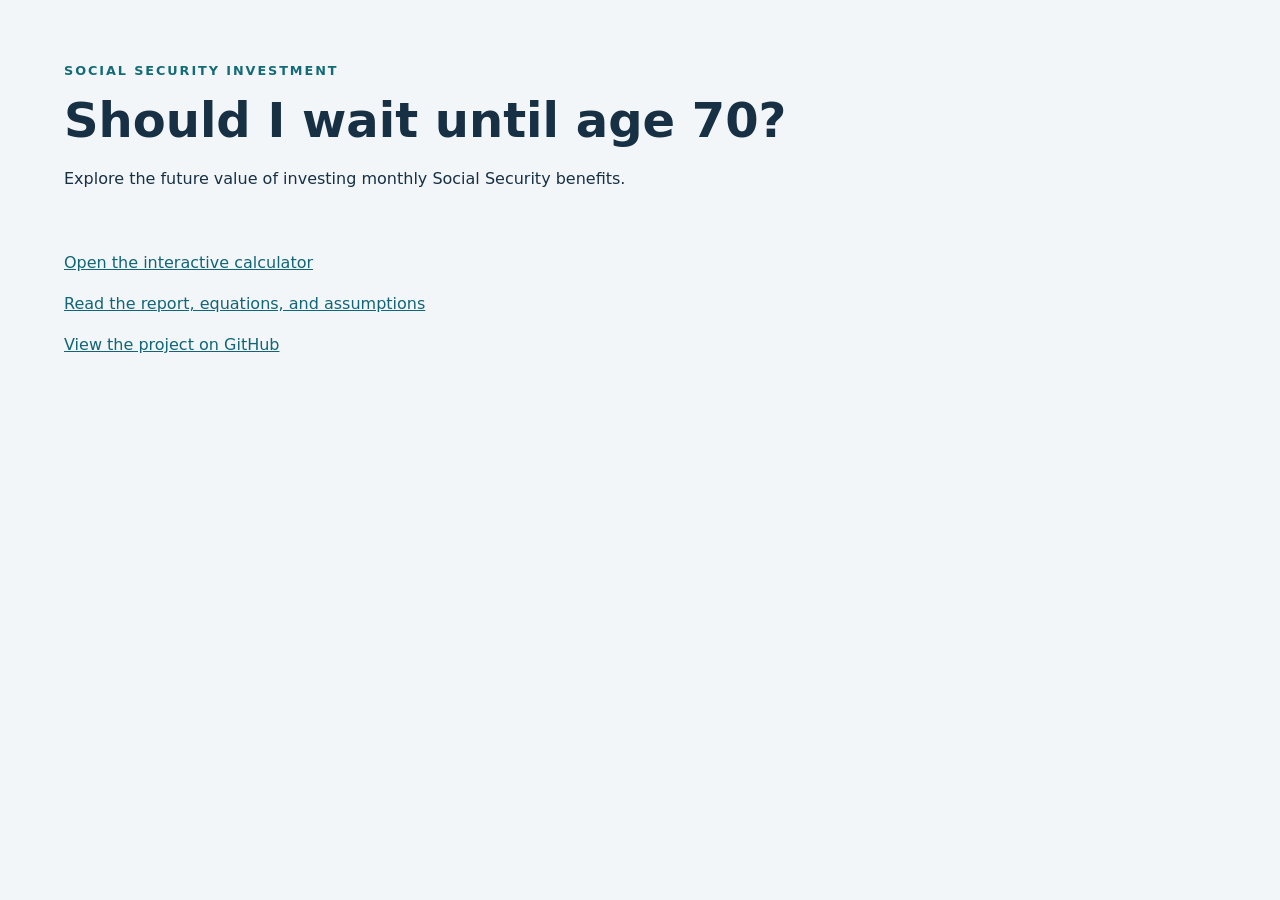
==== index.html @ 6d160672 "Publish Social Security investment report and browser calculator" ====
<!doctype html>
<html lang="en">
<head>
  <meta charset="utf-8">
  <meta name="viewport" content="width=device-width,initial-scale=1">
  <title>Social Security Investment</title>
  <link rel="stylesheet" href="web/style.css">
</head>
<body><main>
  <header><p class="eyebrow">SOCIAL SECURITY INVESTMENT</p>
  <h1>Should I wait until age 70?</h1>
  <p>Explore the future value of investing monthly Social Security benefits.</p></header>
  <p><a href="web/index.html">Open the interactive calculator</a></p>
  <p><a href="https://github.com/Schwarzschild/social-security-investment/blob/main/20261021SocialSecurity.md">Read the report, equations, and assumptions</a></p>
  <p><a href="https://github.com/Schwarzschild/social-security-investment">View the project on GitHub</a></p>
</main></body>
</html>
---- web/style.css ----
:root{font-family:system-ui,sans-serif;color:#173044;background:#f3f6f8;line-height:1.55}*{box-sizing:border-box}body{margin:0}main{max-width:1200px;margin:auto;padding:36px 24px}header{padding:12px 0 28px}h1{font-size:clamp(2rem,5vw,3rem);line-height:1.15;margin:8px 0 18px}h2{font-size:1.3rem;margin-top:28px}.eyebrow{font-weight:700;letter-spacing:.15em;font-size:.8rem;color:#146b78}.badge{display:inline-block;background:#e0eff0;padding:6px 12px;border-radius:20px;font-size:.85rem}fieldset{background:white;border:1px solid #d4dfe6;border-radius:12px;margin:16px 0;padding:20px}legend{font-weight:700;padding:0 8px}.fields{display:grid;grid-template-columns:repeat(auto-fit,minmax(180px,1fr));gap:18px}label{font-size:.85rem;font-weight:600}input,select{display:block;width:100%;padding:10px;margin-top:6px;border:1px solid #9baebb;border-radius:6px;background:white;color:#173044;font:inherit;font-size:1rem}input:disabled{background:#eef2f5}button{border:0;border-radius:7px;padding:12px 20px;background:#146b78;color:white;font:inherit;font-weight:600;cursor:pointer}.secondary{background:#e1e9ef;color:#173044}.actions{display:flex;gap:12px;margin:20px 0}.hint,footer{font-size:.85rem;color:#526777}.hint{margin-bottom:0}.cards{display:grid;grid-template-columns:repeat(auto-fit,minmax(220px,1fr));gap:16px}.card{background:#173f50;color:white;border-radius:10px;padding:20px}.card strong{display:block;font-size:1.65rem;margin-top:8px}.table-wrap{overflow-x:auto;background:white;border:1px solid #d4dfe6;border-radius:10px}table{border-collapse:collapse;width:100%;white-space:nowrap;font-size:.9rem}th,td{text-align:right;padding:12px 16px;border-bottom:1px solid #e2e9ee}th:first-child,td:first-child{text-align:left}thead{background:#e6eef2}tbody tr:nth-child(even){background:#f6f9fa}.charts{display:grid;grid-template-columns:repeat(auto-fit,minmax(min(100%,480px),1fr));gap:20px}.chart{background:white;padding:16px;border:1px solid #d4dfe6;border-radius:10px}.chart h3{font-size:1rem;margin:0 0 12px}.chart svg{width:100%;height:auto}.chart p{font-size:.85rem;margin:4px 0}#error{background:#ffe7e5;padding:16px;color:#9a2014}a{color:#116577}footer{border-top:1px solid #ccd9e0;margin-top:36px;padding-top:12px}button:focus-visible,input:focus-visible,select:focus-visible{outline:3px solid #df9c3e;outline-offset:2px}
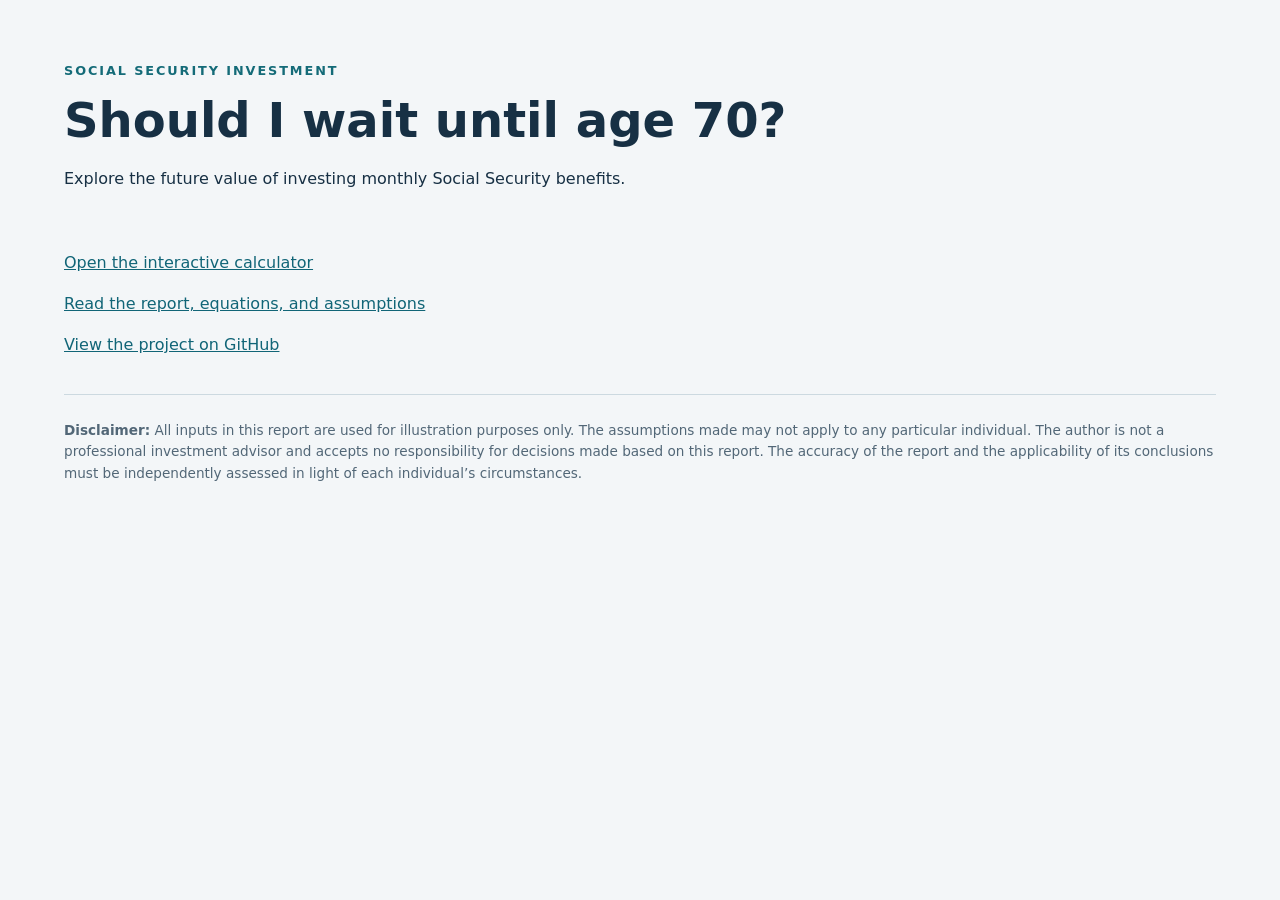
==== commit c55794ed: "Use report disclaimer on calculator and landing page" ====
--- a/index.html
+++ b/index.html
@@ -13,5 +13,6 @@
   <p><a href="web/index.html">Open the interactive calculator</a></p>
   <p><a href="https://github.com/Schwarzschild/social-security-investment/blob/main/20261021SocialSecurity.md">Read the report, equations, and assumptions</a></p>
   <p><a href="https://github.com/Schwarzschild/social-security-investment">View the project on GitHub</a></p>
+  <footer><p><strong>Disclaimer:</strong> All inputs in this report are used for illustration purposes only. The assumptions made may not apply to any particular individual. The author is not a professional investment advisor and accepts no responsibility for decisions made based on this report. The accuracy of the report and the applicability of its conclusions must be independently assessed in light of each individual’s circumstances.</p></footer>
 </main></body>
 </html>
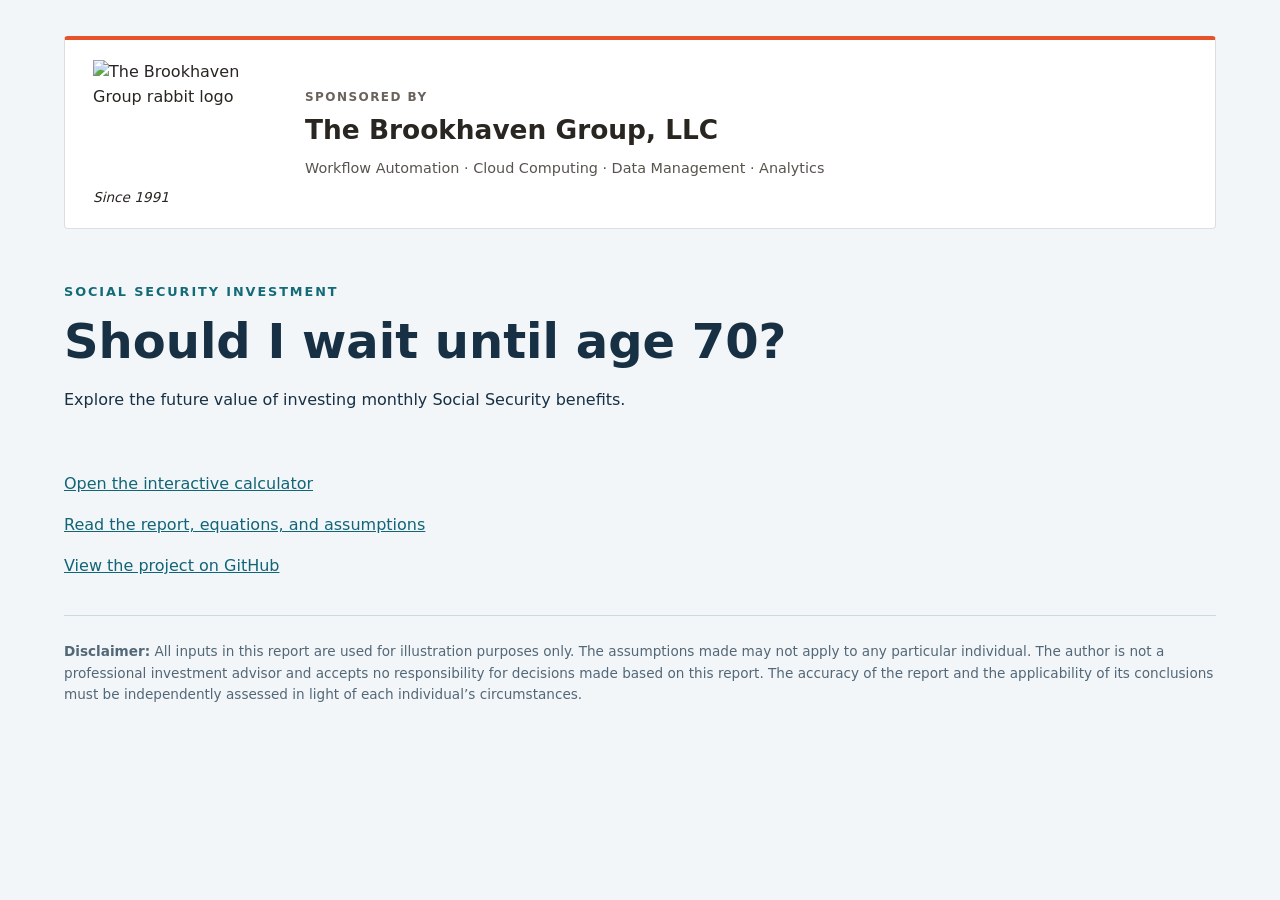
==== commit 0db9717c: "Add Brookhaven Group sponsor banners with remote rabbit logo" ====
--- a/index.html
+++ b/index.html
@@ -7,6 +7,16 @@
   <link rel="stylesheet" href="web/style.css">
 </head>
 <body><main>
+<aside class="sponsor-banner" aria-label="Project sponsor">
+  <a class="sponsor-logo" href="https://thebrookhavengroup.com/" aria-label="The Brookhaven Group, LLC website">
+    <img src="https://thebrookhavengroup.com/static/img/banner.png" width="180" height="121" alt="The Brookhaven Group rabbit logo">
+    <span>Since 1991</span>
+  </a>
+  <div class="sponsor-copy"><p class="sponsor-label">Sponsored by</p>
+    <p class="sponsor-name"><a href="https://thebrookhavengroup.com/">The Brookhaven Group, LLC</a></p>
+    <p>Workflow Automation · Cloud Computing · Data Management · Analytics</p>
+  </div>
+</aside>
   <header><p class="eyebrow">SOCIAL SECURITY INVESTMENT</p>
   <h1>Should I wait until age 70?</h1>
   <p>Explore the future value of investing monthly Social Security benefits.</p></header>
--- a/web/style.css
+++ b/web/style.css
@@ -1 +1,14 @@
 :root{font-family:system-ui,sans-serif;color:#173044;background:#f3f6f8;line-height:1.55}*{box-sizing:border-box}body{margin:0}main{max-width:1200px;margin:auto;padding:36px 24px}header{padding:12px 0 28px}h1{font-size:clamp(2rem,5vw,3rem);line-height:1.15;margin:8px 0 18px}h2{font-size:1.3rem;margin-top:28px}.eyebrow{font-weight:700;letter-spacing:.15em;font-size:.8rem;color:#146b78}.badge{display:inline-block;background:#e0eff0;padding:6px 12px;border-radius:20px;font-size:.85rem}fieldset{background:white;border:1px solid #d4dfe6;border-radius:12px;margin:16px 0;padding:20px}legend{font-weight:700;padding:0 8px}.fields{display:grid;grid-template-columns:repeat(auto-fit,minmax(180px,1fr));gap:18px}label{font-size:.85rem;font-weight:600}input,select{display:block;width:100%;padding:10px;margin-top:6px;border:1px solid #9baebb;border-radius:6px;background:white;color:#173044;font:inherit;font-size:1rem}input:disabled{background:#eef2f5}button{border:0;border-radius:7px;padding:12px 20px;background:#146b78;color:white;font:inherit;font-weight:600;cursor:pointer}.secondary{background:#e1e9ef;color:#173044}.actions{display:flex;gap:12px;margin:20px 0}.hint,footer{font-size:.85rem;color:#526777}.hint{margin-bottom:0}.cards{display:grid;grid-template-columns:repeat(auto-fit,minmax(220px,1fr));gap:16px}.card{background:#173f50;color:white;border-radius:10px;padding:20px}.card strong{display:block;font-size:1.65rem;margin-top:8px}.table-wrap{overflow-x:auto;background:white;border:1px solid #d4dfe6;border-radius:10px}table{border-collapse:collapse;width:100%;white-space:nowrap;font-size:.9rem}th,td{text-align:right;padding:12px 16px;border-bottom:1px solid #e2e9ee}th:first-child,td:first-child{text-align:left}thead{background:#e6eef2}tbody tr:nth-child(even){background:#f6f9fa}.charts{display:grid;grid-template-columns:repeat(auto-fit,minmax(min(100%,480px),1fr));gap:20px}.chart{background:white;padding:16px;border:1px solid #d4dfe6;border-radius:10px}.chart h3{font-size:1rem;margin:0 0 12px}.chart svg{width:100%;height:auto}.chart p{font-size:.85rem;margin:4px 0}#error{background:#ffe7e5;padding:16px;color:#9a2014}a{color:#116577}footer{border-top:1px solid #ccd9e0;margin-top:36px;padding-top:12px}button:focus-visible,input:focus-visible,select:focus-visible{outline:3px solid #df9c3e;outline-offset:2px}
+
+.sponsor-banner{display:flex;align-items:center;gap:32px;background:#fff;border:1px solid #dedede;border-top:4px solid #e8522b;border-radius:4px;padding:20px 28px;margin-bottom:28px;color:#292521}
+.sponsor-logo{display:flex;flex-direction:column;align-items:flex-start;flex-shrink:0;color:#292521;text-decoration:none}
+.sponsor-logo img{display:block;width:180px;max-width:100%;height:auto}
+.sponsor-logo span{font-size:.85rem;font-style:italic;margin-top:6px}
+.sponsor-copy p{margin:0}
+.sponsor-copy .sponsor-label{text-transform:uppercase;letter-spacing:.12em;font-size:.75rem;font-weight:700;color:#6b625c;margin-bottom:6px}
+.sponsor-copy .sponsor-name{font-size:clamp(1.2rem,3vw,1.65rem);font-weight:700;line-height:1.3;margin-bottom:10px}
+.sponsor-name a{color:inherit;text-decoration:none}
+.sponsor-name a:hover{text-decoration:underline;text-decoration-color:#e8522b;text-underline-offset:5px}
+.sponsor-copy>p:last-child{font-size:.9rem;color:#59534e}
+.sponsor-banner a:focus-visible{outline:3px solid #e8522b;outline-offset:5px}
+@media(max-width:600px){.sponsor-banner{flex-direction:column;align-items:flex-start;gap:18px;padding:20px}.sponsor-logo img{width:150px}}
